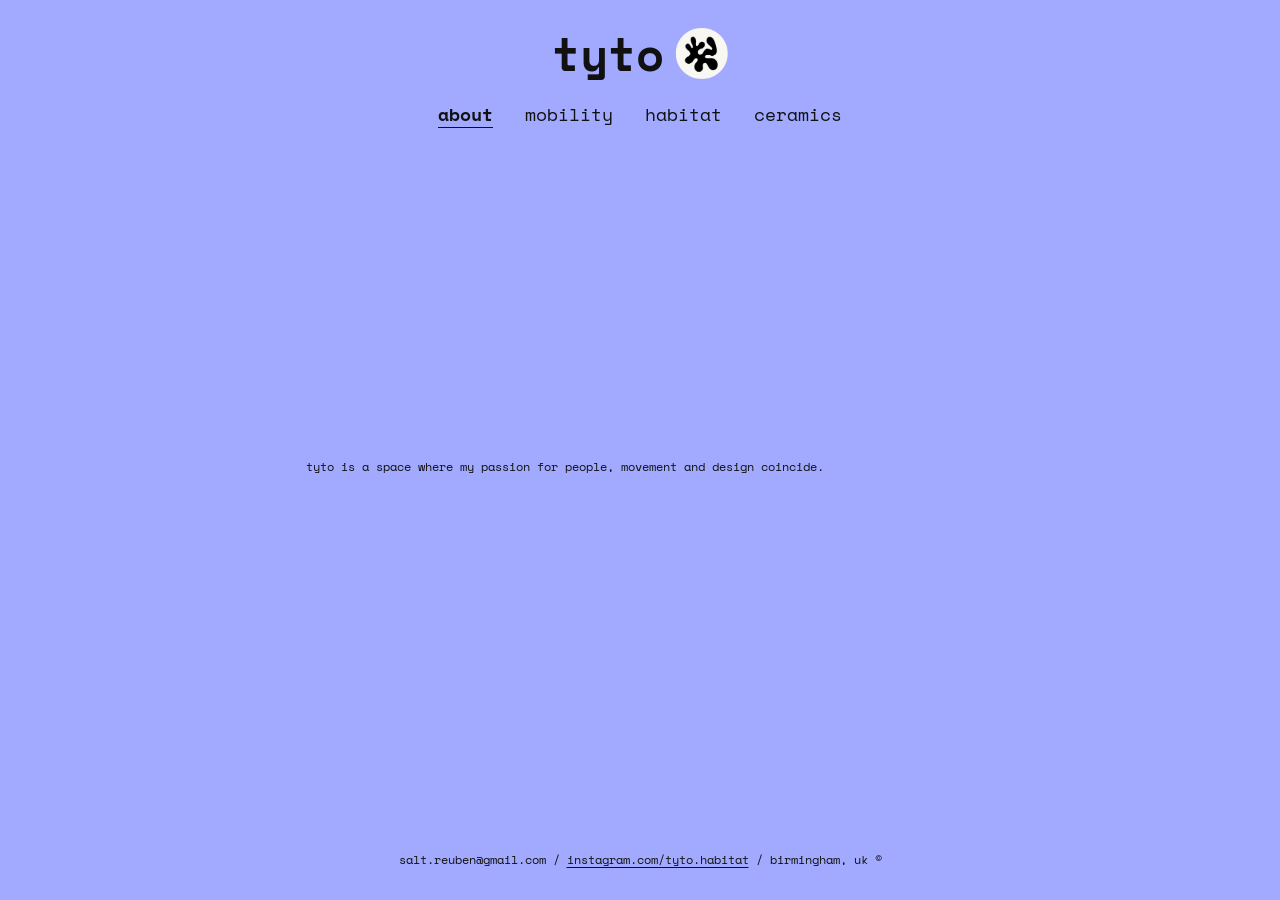
==== about.html @ b58e3bbb "Publish the Tyto site for GitHub Pages. Co-authored-by: Cursor <cursoragent@cursor.com>" ====
<!DOCTYPE html>
<html lang="en">
<head>
  <meta charset="utf-8">
  <meta name="viewport" content="width=device-width, initial-scale=1">
  <title>tyto — about</title>
  <link rel="preconnect" href="https://fonts.googleapis.com">
  <link rel="preconnect" href="https://fonts.gstatic.com" crossorigin>
  <link href="https://fonts.googleapis.com/css2?family=Space+Mono:ital,wght@0,400;0,700;1,400;1,700&display=swap" rel="stylesheet">
  <link rel="stylesheet" href="css/site.css">
</head>
<body data-layout="data/about.json" data-page="about">
  <div id="stage"><div id="canvas"></div></div>
  <script src="js/chrome.js"></script>
  <script src="js/render.js"></script>
  <script src="js/editor.js"></script>
</body>
</html>
---- css/site.css ----
* { box-sizing: border-box; }

html, body {
  margin: 0;
  background: #a1aafe;
  color: #111;
  font-family: "Space Mono", ui-monospace, monospace;
}

body {
  min-height: 100vh;
  display: flex;
  flex-direction: column;
}

.site-header {
  text-align: center;
  padding: 28px 16px 8px;
}

.brand {
  display: inline-flex;
  align-items: center;
  gap: 12px;
  color: inherit;
  text-decoration: none;
  font-size: 46px;
  font-weight: 700;
  line-height: 1;
}

.brand img {
  width: 52px;
  height: 51px;
  display: block;
}

.site-nav {
  display: flex;
  justify-content: center;
  gap: 32px;
  margin-top: 22px;
  font-size: 18px;
}

.site-nav a {
  color: inherit;
  text-decoration: none;
}

.site-nav a.current {
  font-weight: 700;
  text-decoration: underline;
  text-underline-offset: 6px;
}

.site-nav a:hover {
  text-decoration: underline;
  text-underline-offset: 6px;
}

.site-footer {
  text-align: center;
  padding: 28px 16px 32px;
  font-size: 12px;
}

.site-footer a {
  color: inherit;
  text-decoration: underline;
  text-underline-offset: 3px;
}

.section-nav {
  position: fixed;
  z-index: 8;
  top: 22px;
  left: 22px;
  display: flex;
  flex-direction: column;
  gap: 10px;
  max-width: 210px;
}

.section-nav a {
  color: #6d7194;
  font-size: 12px;
  line-height: 1.35;
  text-decoration: none;
}

.section-nav a.current {
  color: #111;
  font-weight: 700;
}

#stage {
  position: relative;
  width: 100%;
}

#canvas {
  position: absolute;
  left: 50%;
  top: 0;
  transform-origin: top center;
}

.el {
  position: absolute;
  color: #111;
  line-height: 1.5;
}

.el.text { white-space: pre-wrap; }
.el.nowrap { white-space: nowrap; }

a.el {
  color: inherit;
  text-decoration: none;
}

a.el.text:hover,
.el.underline {
  text-decoration: underline;
  text-underline-offset: 6px;
}

a.el.plain:hover { text-decoration: none; }

.el.facts {
  border: 1px solid #fff;
  padding: 8px 10px;
}

.el.facts a.place-link {
  color: inherit;
  text-decoration: underline;
  text-underline-offset: 3px;
}

body.editing .el.facts a.place-link { cursor: pointer; }

.el.image:not(:has(img)) { background: rgba(255, 255, 255, 0.28); }

.el.image img {
  width: 100%;
  height: 100%;
  display: block;
  object-fit: cover;
  pointer-events: none;
}

.el.image img.contain { object-fit: contain; }

.placeholder {
  width: 100%;
  height: 100%;
  display: flex;
  align-items: flex-end;
  padding: 8px;
  font-size: 11px;
  border: 1px dashed rgba(0, 0, 0, 0.4);
}

body.editing .el { cursor: grab; touch-action: none; }
body.editing .el.locked { cursor: default; touch-action: auto; }
body.editing .el.selected { outline: 1px solid #111; outline-offset: 4px; }
body.editing .el.editing-text {
  cursor: text;
  touch-action: auto;
  user-select: text;
  -webkit-user-select: text;
}

body.editing .handle {
  position: absolute;
  right: -6px;
  bottom: -6px;
  width: 11px;
  height: 11px;
  background: #111;
  border: 1px solid #f9f8f2;
  cursor: nwse-resize;
  pointer-events: auto;
  z-index: 5;
}

#editor-bar, #edit-link {
  position: fixed;
  z-index: 30;
  font-family: "Space Mono", ui-monospace, monospace;
  font-size: 12px;
}

#editor-bar {
  left: 12px;
  right: 12px;
  bottom: 12px;
  display: flex;
  flex-wrap: wrap;
  gap: 8px 12px;
  align-items: center;
  padding: 8px 12px;
  background: #111;
  color: #f9f8f2;
}

#editor-bar button, #editor-bar a, #edit-link {
  font: inherit;
  color: inherit;
  background: transparent;
  border: 1px solid currentColor;
  padding: 4px 8px;
  cursor: pointer;
  text-decoration: none;
}

#editor-bar .status { margin-left: auto; opacity: 0.8; }

#edit-link {
  right: 12px;
  bottom: 12px;
  background: #111;
  color: #f9f8f2;
}

body[data-page="map"] {
  height: 100vh;
  overflow: hidden;
}

body[data-page="map"] #stage {
  flex: 1 1 auto;
  min-height: 0;
  display: flex;
  align-items: flex-start;
  gap: 36px;
  padding: 36px 32px 20px 18px;
}

.map-frame {
  flex: 0 0 auto;
  border: 5px solid #fff;
  box-sizing: border-box;
  background: #fff;
}

#map {
  width: 100%;
  height: 100%;
  background: #d5d8f5;
}

#map-detail {
  flex: 1 1 auto;
  min-width: 220px;
  padding-top: 4px;
  font-size: 12px;
  line-height: 1.5;
  overflow: auto;
}

#map-detail h2 {
  margin: 0 0 18px;
  font-size: 18px;
  font-weight: 700;
  line-height: 1.3;
}

#map-detail div { margin: 0; }

.map-article {
  display: inline-block;
  margin-top: 28px;
  padding: 8px 14px;
  border: 1px solid #111;
  color: inherit;
  font-size: 12px;
  text-decoration: none;
}

.map-article:hover {
  background: #111;
  color: #f9f8f2;
}

.leaflet-container {
  font-family: "Space Mono", ui-monospace, monospace;
  background: #d5d8f5;
}

.map-switch {
  position: absolute;
  z-index: 500;
  left: 8px;
  bottom: 8px;
  display: flex;
  flex-direction: column;
  align-items: flex-start;
  gap: 6px;
  max-width: calc(100% - 16px);
  pointer-events: none;
}

.map-switch .group {
  display: flex;
  pointer-events: auto;
  background: #a1aafe;
  border: 1px solid #111;
}

.map-switch button {
  font: inherit;
  font-size: 12px;
  line-height: 1;
  color: #111;
  background: transparent;
  border: 0;
  border-right: 1px solid #111;
  padding: 7px 8px;
  cursor: pointer;
}

.map-switch button:last-child { border-right: 0; }

.map-switch button.current {
  background: #111;
  color: #f9f8f2;
}

.place-label {
  background: #a1aafe;
  border: 1px solid #111;
  border-radius: 0;
  color: #111;
  box-shadow: none;
  font-size: 12px;
  font-weight: 700;
  padding: 2px 6px;
}

.place-label::before { display: none; }
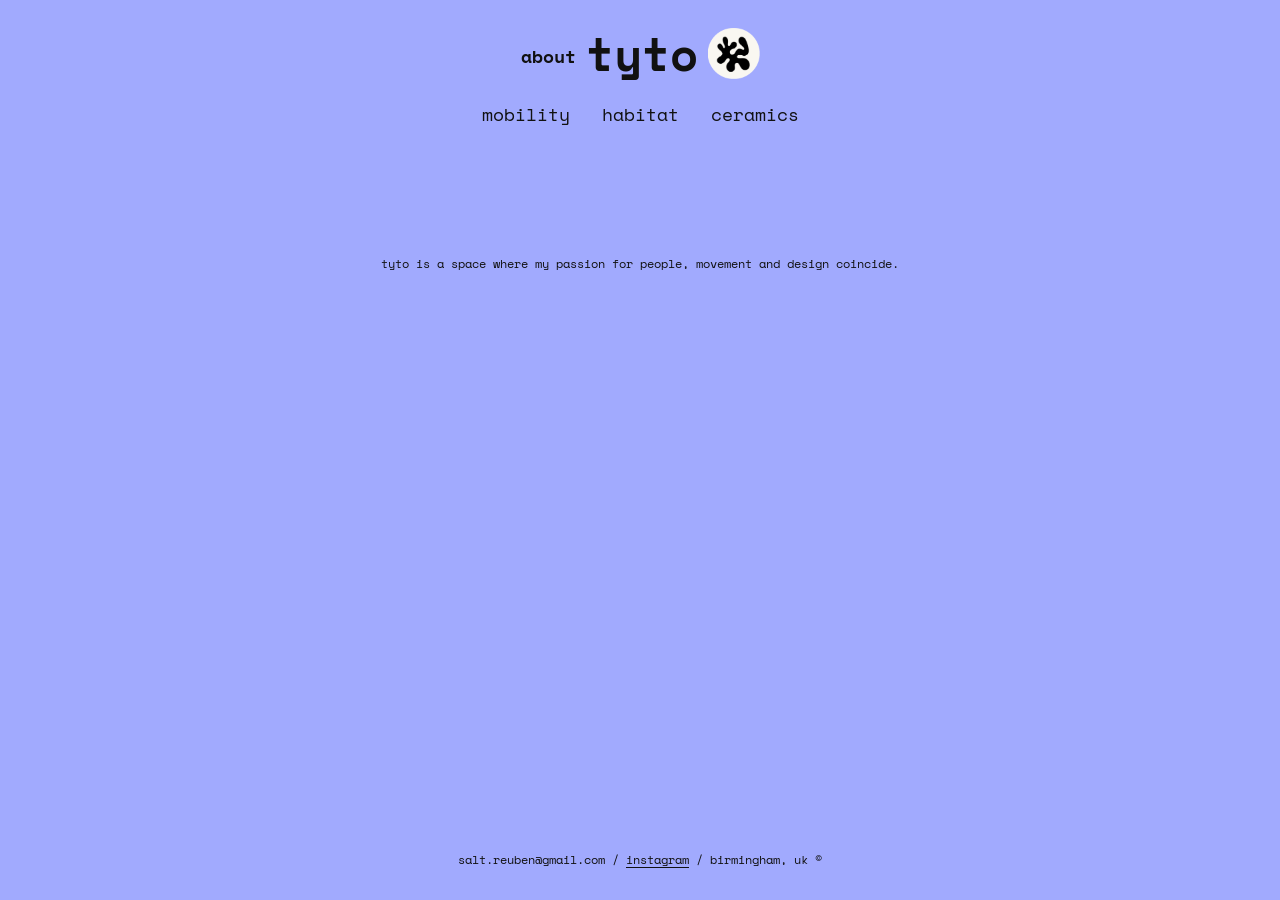
==== commit ec31b778: "Styling additions, got rid of interactive editing server, now fully static site." ====
--- a/about.html
+++ b/about.html
@@ -7,12 +7,25 @@
   <link rel="preconnect" href="https://fonts.googleapis.com">
   <link rel="preconnect" href="https://fonts.gstatic.com" crossorigin>
   <link href="https://fonts.googleapis.com/css2?family=Space+Mono:ital,wght@0,400;0,700;1,400;1,700&display=swap" rel="stylesheet">
-  <link rel="stylesheet" href="css/site.css">
+  <link rel="stylesheet" href="css/base.css">
+  <link rel="stylesheet" href="css/pages.css">
 </head>
-<body data-layout="data/about.json" data-page="about">
-  <div id="stage"><div id="canvas"></div></div>
-  <script src="js/chrome.js"></script>
-  <script src="js/render.js"></script>
-  <script src="js/editor.js"></script>
+<body>
+  <header class="site-header">
+    <a class="brand" href="index.html"><span class="page">about</span>tyto<img src="static/mark.png" alt=""></a>
+    <nav class="site-nav">
+      <a href="mobility.html?v=2">mobility</a>
+      <a href="habitat.html">habitat</a>
+      <a href="ceramics.html">ceramics</a>
+    </nav>
+  </header>
+  <main class="sheet about">
+    <p class="lede">tyto is a space where my passion for people, movement and design coincide.</p>
+  </main>
+  <footer class="site-footer">
+    salt.reuben@gmail.com /
+    <a href="https://www.instagram.com/tyto.habitat" target="_blank" rel="noopener">instagram</a>
+    / birmingham, uk ©
+  </footer>
 </body>
 </html>
--- a/css/base.css
+++ b/css/base.css
@@ -0,0 +1,82 @@
+* { box-sizing: border-box; }
+
+html, body {
+  margin: 0;
+  background: #a1aafe;
+  color: #111;
+  font-family: "Space Mono", ui-monospace, monospace;
+}
+
+body {
+  min-height: 100vh;
+  display: flex;
+  flex-direction: column;
+}
+
+main { flex: 1 1 auto; }
+
+a { color: inherit; }
+
+.site-header {
+  text-align: center;
+  padding: 28px 16px 8px;
+}
+
+.brand {
+  display: inline-flex;
+  align-items: center;
+  gap: 10px;
+  color: inherit;
+  text-decoration: none;
+  font-size: 46px;
+  font-weight: 700;
+  line-height: 1;
+}
+
+.brand .page {
+  font-size: 18px;
+  font-weight: 700;
+  line-height: 1;
+}
+
+.brand .page:first-child {
+  position: relative;
+  top: 2px;
+}
+
+.brand img {
+  width: 52px;
+  height: 51px;
+  display: block;
+}
+
+.site-nav {
+  display: flex;
+  justify-content: center;
+  flex-wrap: nowrap;
+  gap: clamp(8px, 3vw, 32px);
+  width: 100%;
+  margin-top: 22px;
+  font-size: clamp(12px, 4.2vw, 18px);
+}
+
+.site-nav a {
+  text-decoration: none;
+  white-space: nowrap;
+}
+
+.site-nav a:hover {
+  text-decoration: underline;
+  text-underline-offset: 6px;
+}
+
+.site-footer {
+  text-align: center;
+  padding: 28px 16px 32px;
+  font-size: 12px;
+}
+
+.site-footer a {
+  text-decoration: underline;
+  text-underline-offset: 3px;
+}
--- a/css/pages.css
+++ b/css/pages.css
@@ -0,0 +1,146 @@
+.sheet {
+  width: min(820px, calc(100% - 48px));
+  margin: 48px auto 64px;
+}
+
+.lede,
+.prose,
+.section p {
+  margin: 0;
+  font-size: 12px;
+  line-height: 1.5;
+}
+
+.about .lede {
+  text-align: center;
+  margin-top: 72px;
+}
+
+.page-title,
+.section h2 {
+  margin: 0;
+  font-size: 14px;
+  font-weight: 700;
+  line-height: 1;
+}
+
+.habitat .section h2 { font-size: 12px; }
+
+.lede { margin-top: 18px; }
+
+.section {
+  margin-top: 72px;
+  scroll-margin-top: 28px;
+}
+
+.habitat > .section:first-child,
+.mobility .section:first-of-type { margin-top: 28px; }
+
+.piece {
+  display: flex;
+  justify-content: space-between;
+  align-items: flex-start;
+  gap: 24px;
+}
+
+.facts {
+  flex: 0 0 auto;
+  border: 1px solid #fff;
+  margin: 0;
+  padding: 8px 10px;
+  font-size: 12px;
+  line-height: 1.5;
+}
+
+.facts div { margin: 0; }
+
+.prose p + p { margin-top: 1em; }
+
+.section .prose { margin-top: 28px; }
+
+.mobility .section h2 + p { margin-top: 18px; }
+
+figure { margin: 28px 0 0; }
+
+figure img {
+  width: 100%;
+  height: auto;
+  display: block;
+}
+
+.wide {
+  width: min(617px, 100%);
+  margin-inline: auto;
+}
+
+.pair {
+  display: grid;
+  grid-template-columns: 1fr 1fr;
+  gap: 28px;
+  align-items: start;
+  margin-top: 28px;
+}
+
+.pair figure { margin: 0; }
+
+.spread {
+  width: min(1100px, 100%);
+  margin: 36px auto 0;
+  padding: 0 16px;
+  display: flex;
+  justify-content: space-between;
+  align-items: flex-end;
+  gap: 24px;
+}
+
+.spread img {
+  display: block;
+  height: auto;
+}
+
+.spread img:first-child { width: min(391px, 48%); }
+.spread img:last-child { width: min(266px, 34%); }
+
+.drawing {
+  width: min(544px, 100%);
+  margin-inline: auto;
+}
+
+.drawing img { object-fit: contain; }
+
+.section-nav {
+  display: flex;
+  flex-direction: column;
+  gap: 10px;
+  width: min(820px, calc(100% - 48px));
+  margin: 28px auto 0;
+}
+
+.section-nav a {
+  color: #6d7194;
+  font-size: 12px;
+  line-height: 1.35;
+  text-decoration: none;
+}
+
+.section-nav a:hover {
+  color: #111;
+  text-decoration: underline;
+  text-underline-offset: 3px;
+}
+
+@media (min-width: 1280px) {
+  .section-nav {
+    position: fixed;
+    z-index: 2;
+    top: 22px;
+    left: 22px;
+    width: 210px;
+    margin: 0;
+  }
+}
+
+@media (max-width: 900px) {
+  .piece { flex-direction: column; }
+  .pair { grid-template-columns: 1fr; }
+}
